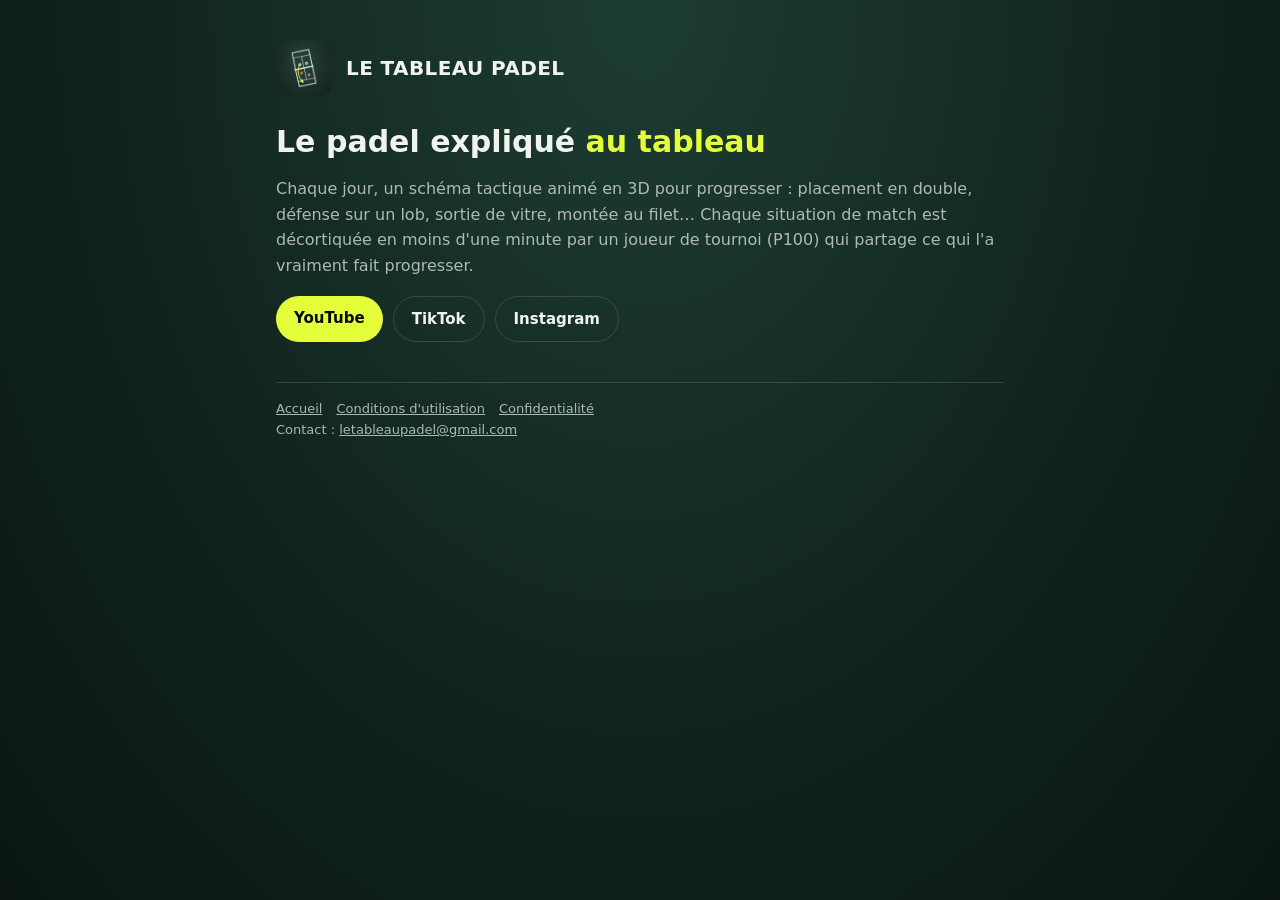
==== index.html @ 4bc8459f "Add files via upload" ====
<!DOCTYPE html>
<html lang="fr">
<head>
<meta charset="UTF-8">
<meta name="viewport" content="width=device-width, initial-scale=1.0">
<title>Accueil — Le Tableau Padel</title>
<link rel="icon" href="logo.png">
<link rel="stylesheet" href="style.css">
</head>
<body>
<main>
  <header><img src="logo.png" alt=""><a href="./">LE TABLEAU PADEL</a></header>
  <h1>Le padel expliqué <span>au tableau</span></h1>
  <p>Chaque jour, un schéma tactique animé en 3D pour progresser : placement en double, défense sur un lob,
  sortie de vitre, montée au filet… Chaque situation de match est décortiquée en moins d'une minute par un
  joueur de tournoi (P100) qui partage ce qui l'a vraiment fait progresser.</p>
  <div class="liens">
    <a class="bouton" href="https://www.youtube.com/@letableaupadel">YouTube</a>
    <a class="bouton secondaire" href="https://www.tiktok.com/@letableaupadel">TikTok</a>
    <a class="bouton secondaire" href="https://www.instagram.com/letableaupadel">Instagram</a>
  </div>
  <footer>
    <a href="./">Accueil</a><a href="conditions.html">Conditions d'utilisation</a><a href="confidentialite.html">Confidentialité</a>
    <br>Contact : <a href="mailto:letableaupadel@gmail.com">letableaupadel@gmail.com</a>
  </footer>
</main>
</body>
</html>
---- style.css ----
:root {
  --fond: #11251f;
  --carte: #183229;
  --trait: rgba(241, 244, 238, 0.14);
  --craie: #f1f4ee;
  --craie-2: rgba(241, 244, 238, 0.7);
  --jaune: #e4ff3a;
}
* { box-sizing: border-box; }
body {
  margin: 0;
  min-height: 100vh;
  background: radial-gradient(ellipse at 50% 0%, #1d3d33 0%, #11251f 55%, #0a1512 100%) fixed;
  color: var(--craie);
  font-family: Inter, system-ui, -apple-system, Segoe UI, sans-serif;
  line-height: 1.6;
}
main { max-width: 760px; margin: 0 auto; padding: 40px 16px 64px; }
header { display: flex; align-items: center; gap: 14px; margin-bottom: 28px; }
header img { width: 56px; height: 56px; border-radius: 12px; }
header a { color: var(--craie); text-decoration: none; font-weight: 800; font-size: 20px; letter-spacing: .02em; }
h1 { font-size: 30px; line-height: 1.2; margin: 0 0 8px; }
h1 span { color: var(--jaune); }
h2 { font-size: 17px; margin: 28px 0 6px; }
p, li { color: var(--craie-2); }
a { color: var(--jaune); }
.carte { background: var(--carte); border: 1px solid var(--trait); border-radius: 14px; padding: 18px 20px; margin: 20px 0; }
.liens { display: flex; flex-wrap: wrap; gap: 10px; margin-top: 18px; }
.bouton { display: inline-block; background: var(--jaune); color: #05090a; font-weight: 800; text-decoration: none;
  padding: 10px 18px; border-radius: 999px; border: 0; font-size: 15px; cursor: pointer; }
.bouton.secondaire { background: transparent; color: var(--craie); border: 1px solid var(--trait); }
code.jeton { display: block; word-break: break-all; background: #0a1512; border: 1px solid var(--trait); border-radius: 10px;
  padding: 12px 14px; color: var(--craie); font-size: 14px; margin: 12px 0; }
footer { margin-top: 40px; font-size: 13px; color: var(--craie-2); border-top: 1px solid var(--trait); padding-top: 16px; }
footer a { color: var(--craie-2); margin-right: 14px; }
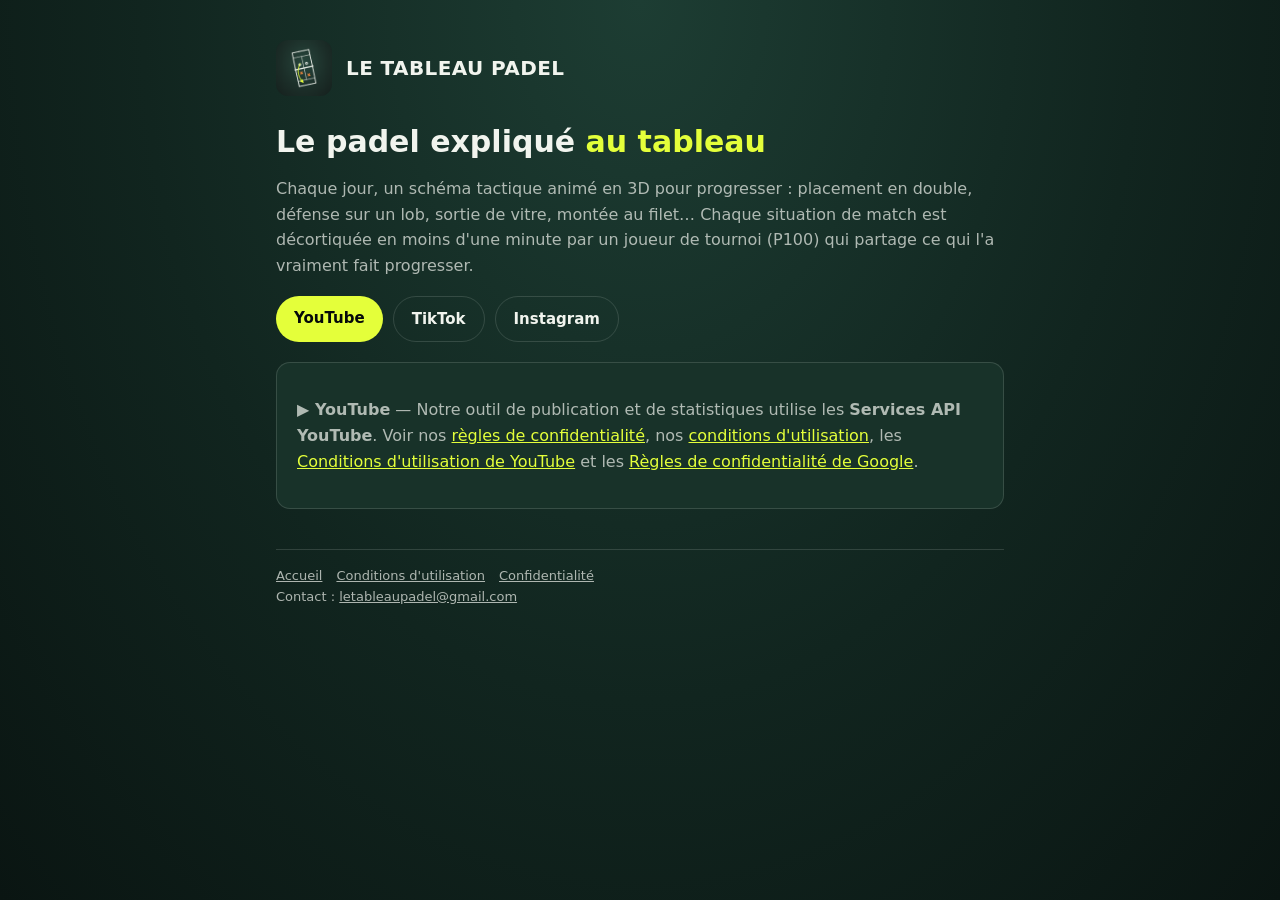
==== commit 491df948: "Add files via upload" ====
--- a/index.html
+++ b/index.html
@@ -16,8 +16,14 @@
   joueur de tournoi (P100) qui partage ce qui l'a vraiment fait progresser.</p>
   <div class="liens">
     <a class="bouton" href="https://www.youtube.com/@letableaupadel">YouTube</a>
-    <a class="bouton secondaire" href="https://www.tiktok.com/@letableaupadel">TikTok</a>
-    <a class="bouton secondaire" href="https://www.instagram.com/letableaupadel">Instagram</a>
+    <a class="bouton secondaire" href="https://www.tiktok.com/@le.tableau.pdel">TikTok</a>
+    <a class="bouton secondaire" href="https://www.instagram.com/tableaupadel">Instagram</a>
+  </div>
+  <div class="carte">
+    <p><b>▶ YouTube</b> — Notre outil de publication et de statistiques utilise les <b>Services API YouTube</b>.
+    Voir nos <a href="confidentialite.html">règles de confidentialité</a>, nos <a href="conditions.html">conditions d'utilisation</a>,
+    les <a href="https://www.youtube.com/t/terms">Conditions d'utilisation de YouTube</a> et les
+    <a href="https://policies.google.com/privacy">Règles de confidentialité de Google</a>.</p>
   </div>
   <footer>
     <a href="./">Accueil</a><a href="conditions.html">Conditions d'utilisation</a><a href="confidentialite.html">Confidentialité</a>
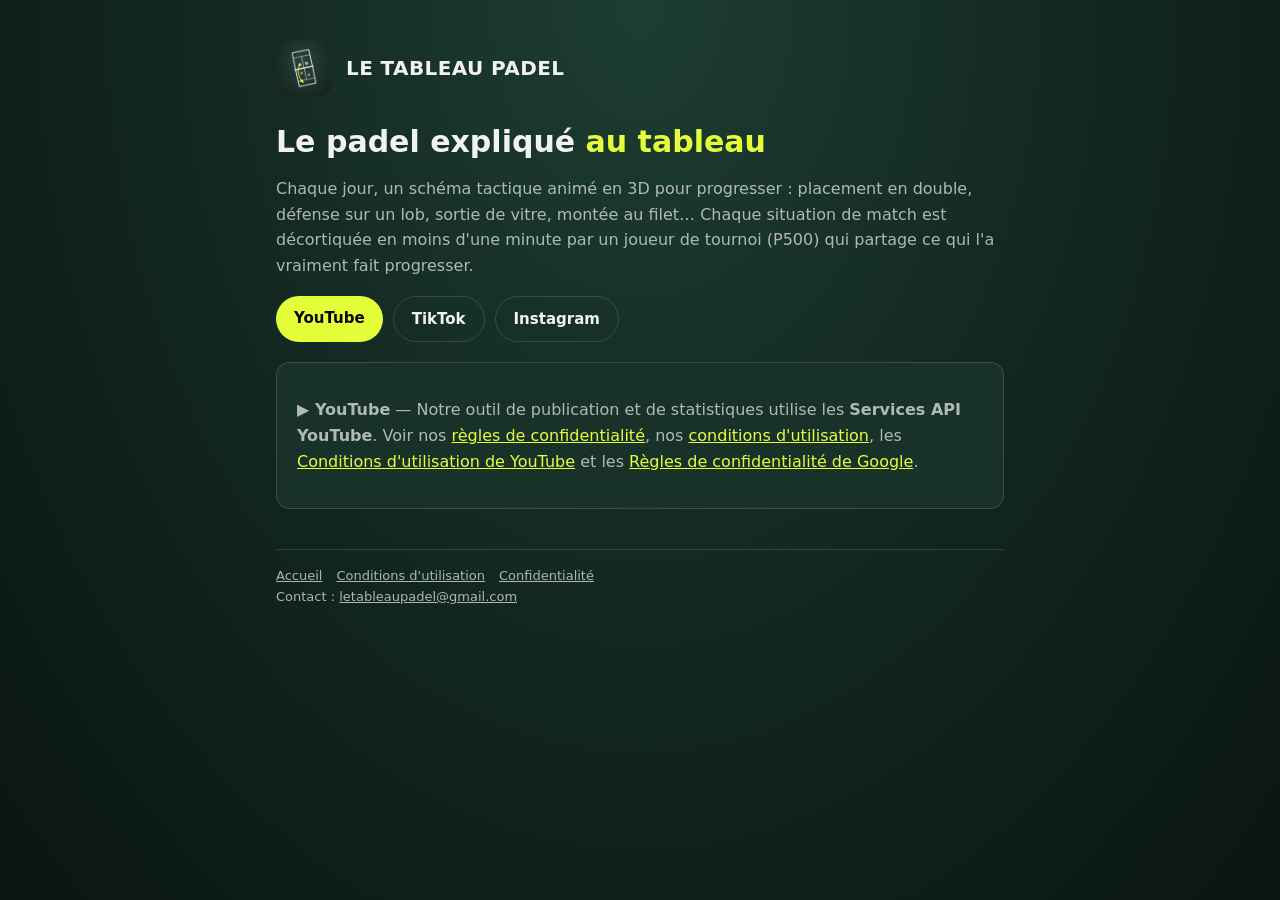
==== commit 7e09f4e3: "Add files via upload" ====
--- a/index.html
+++ b/index.html
@@ -1,34 +1,34 @@
-<!DOCTYPE html>
-<html lang="fr">
-<head>
-<meta charset="UTF-8">
-<meta name="viewport" content="width=device-width, initial-scale=1.0">
-<title>Accueil — Le Tableau Padel</title>
-<link rel="icon" href="logo.png">
-<link rel="stylesheet" href="style.css">
-</head>
-<body>
-<main>
-  <header><img src="logo.png" alt=""><a href="./">LE TABLEAU PADEL</a></header>
-  <h1>Le padel expliqué <span>au tableau</span></h1>
-  <p>Chaque jour, un schéma tactique animé en 3D pour progresser : placement en double, défense sur un lob,
-  sortie de vitre, montée au filet… Chaque situation de match est décortiquée en moins d'une minute par un
-  joueur de tournoi (P100) qui partage ce qui l'a vraiment fait progresser.</p>
-  <div class="liens">
-    <a class="bouton" href="https://www.youtube.com/@letableaupadel">YouTube</a>
-    <a class="bouton secondaire" href="https://www.tiktok.com/@le.tableau.pdel">TikTok</a>
-    <a class="bouton secondaire" href="https://www.instagram.com/tableaupadel">Instagram</a>
-  </div>
-  <div class="carte">
-    <p><b>▶ YouTube</b> — Notre outil de publication et de statistiques utilise les <b>Services API YouTube</b>.
-    Voir nos <a href="confidentialite.html">règles de confidentialité</a>, nos <a href="conditions.html">conditions d'utilisation</a>,
-    les <a href="https://www.youtube.com/t/terms">Conditions d'utilisation de YouTube</a> et les
-    <a href="https://policies.google.com/privacy">Règles de confidentialité de Google</a>.</p>
-  </div>
-  <footer>
-    <a href="./">Accueil</a><a href="conditions.html">Conditions d'utilisation</a><a href="confidentialite.html">Confidentialité</a>
-    <br>Contact : <a href="mailto:letableaupadel@gmail.com">letableaupadel@gmail.com</a>
-  </footer>
-</main>
-</body>
-</html>
+<!DOCTYPE html>
+<html lang="fr">
+<head>
+<meta charset="UTF-8">
+<meta name="viewport" content="width=device-width, initial-scale=1.0">
+<title>Accueil — Le Tableau Padel</title>
+<link rel="icon" href="logo.png">
+<link rel="stylesheet" href="style.css">
+</head>
+<body>
+<main>
+  <header><img src="logo.png" alt=""><a href="./">LE TABLEAU PADEL</a></header>
+  <h1>Le padel expliqué <span>au tableau</span></h1>
+  <p>Chaque jour, un schéma tactique animé en 3D pour progresser : placement en double, défense sur un lob,
+  sortie de vitre, montée au filet… Chaque situation de match est décortiquée en moins d'une minute par un
+  joueur de tournoi (P500) qui partage ce qui l'a vraiment fait progresser.</p>
+  <div class="liens">
+    <a class="bouton" href="https://www.youtube.com/@letableaupadel">YouTube</a>
+    <a class="bouton secondaire" href="https://www.tiktok.com/@le.tableau.pdel">TikTok</a>
+    <a class="bouton secondaire" href="https://www.instagram.com/tableaupadel">Instagram</a>
+  </div>
+  <div class="carte">
+    <p><b>▶ YouTube</b> — Notre outil de publication et de statistiques utilise les <b>Services API YouTube</b>.
+    Voir nos <a href="confidentialite.html">règles de confidentialité</a>, nos <a href="conditions.html">conditions d'utilisation</a>,
+    les <a href="https://www.youtube.com/t/terms">Conditions d'utilisation de YouTube</a> et les
+    <a href="https://policies.google.com/privacy">Règles de confidentialité de Google</a>.</p>
+  </div>
+  <footer>
+    <a href="./">Accueil</a><a href="conditions.html">Conditions d'utilisation</a><a href="confidentialite.html">Confidentialité</a>
+    <br>Contact : <a href="mailto:letableaupadel@gmail.com">letableaupadel@gmail.com</a>
+  </footer>
+</main>
+</body>
+</html>
